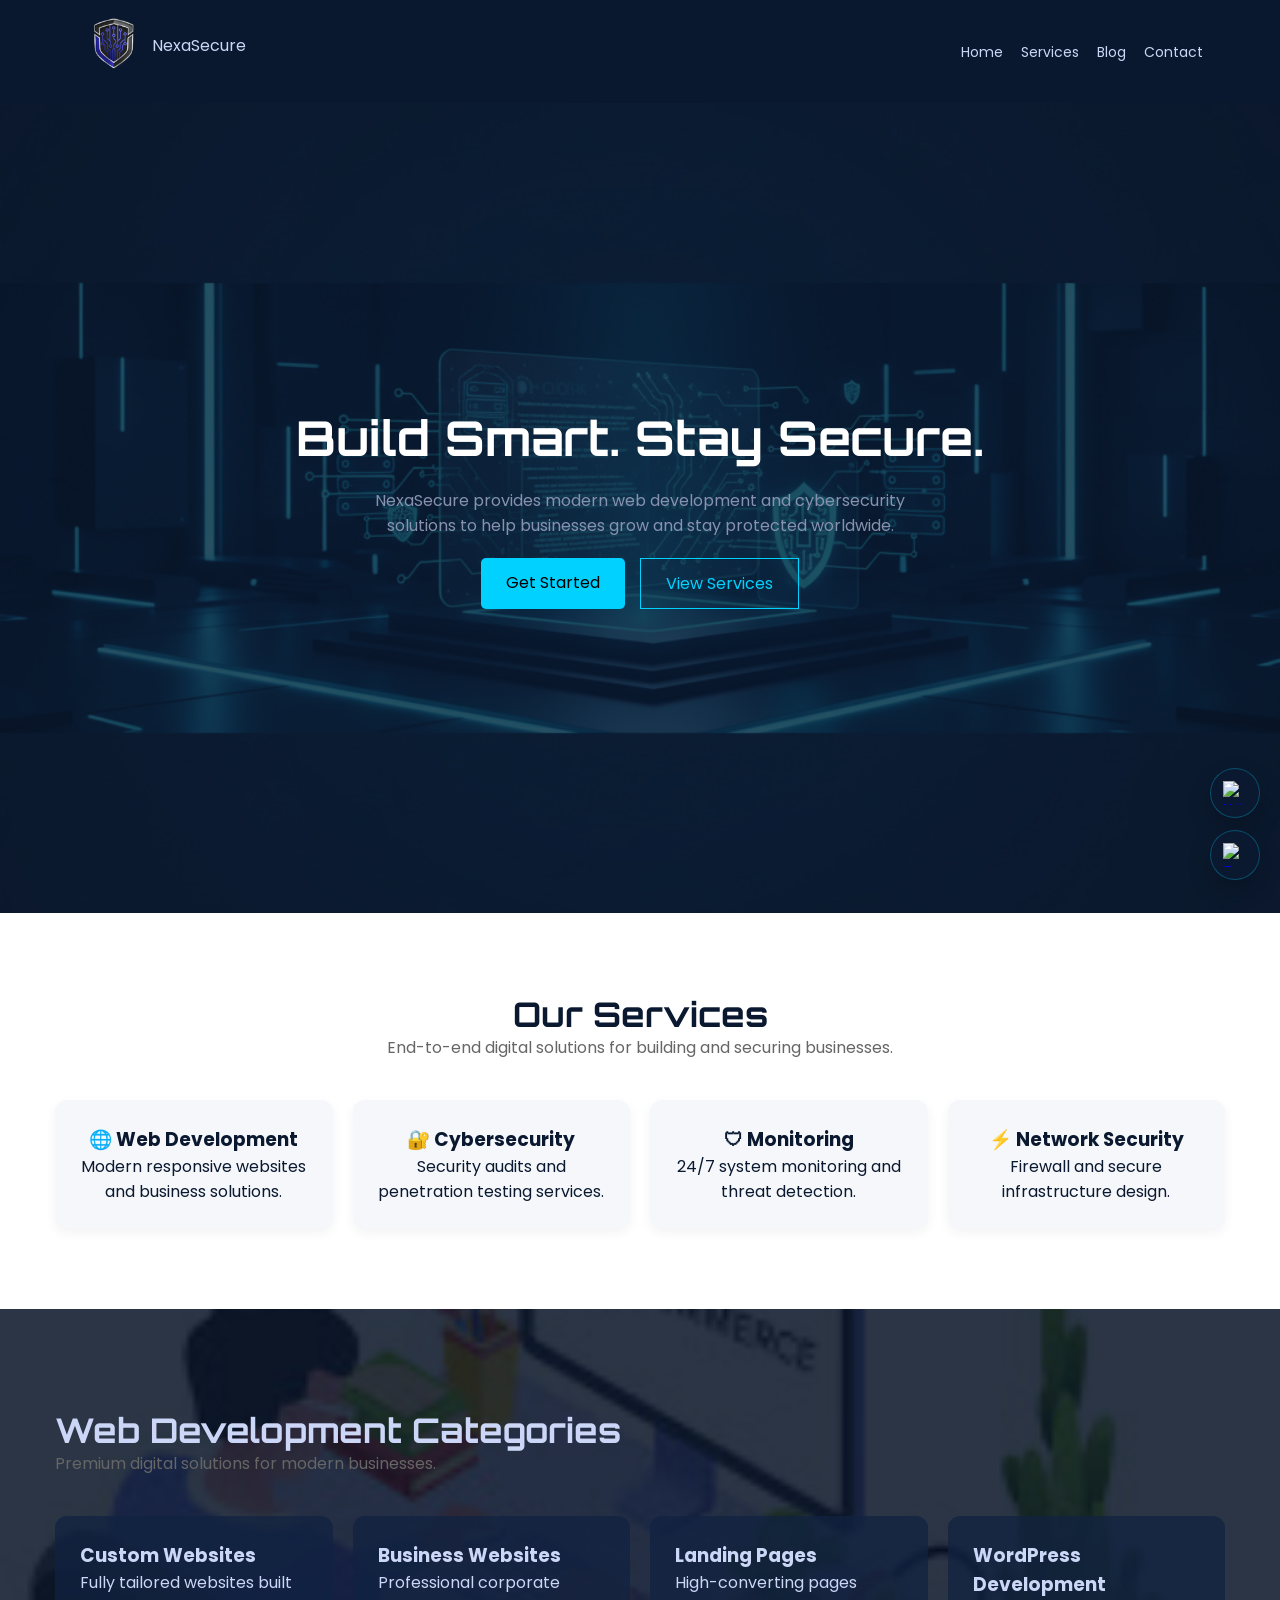
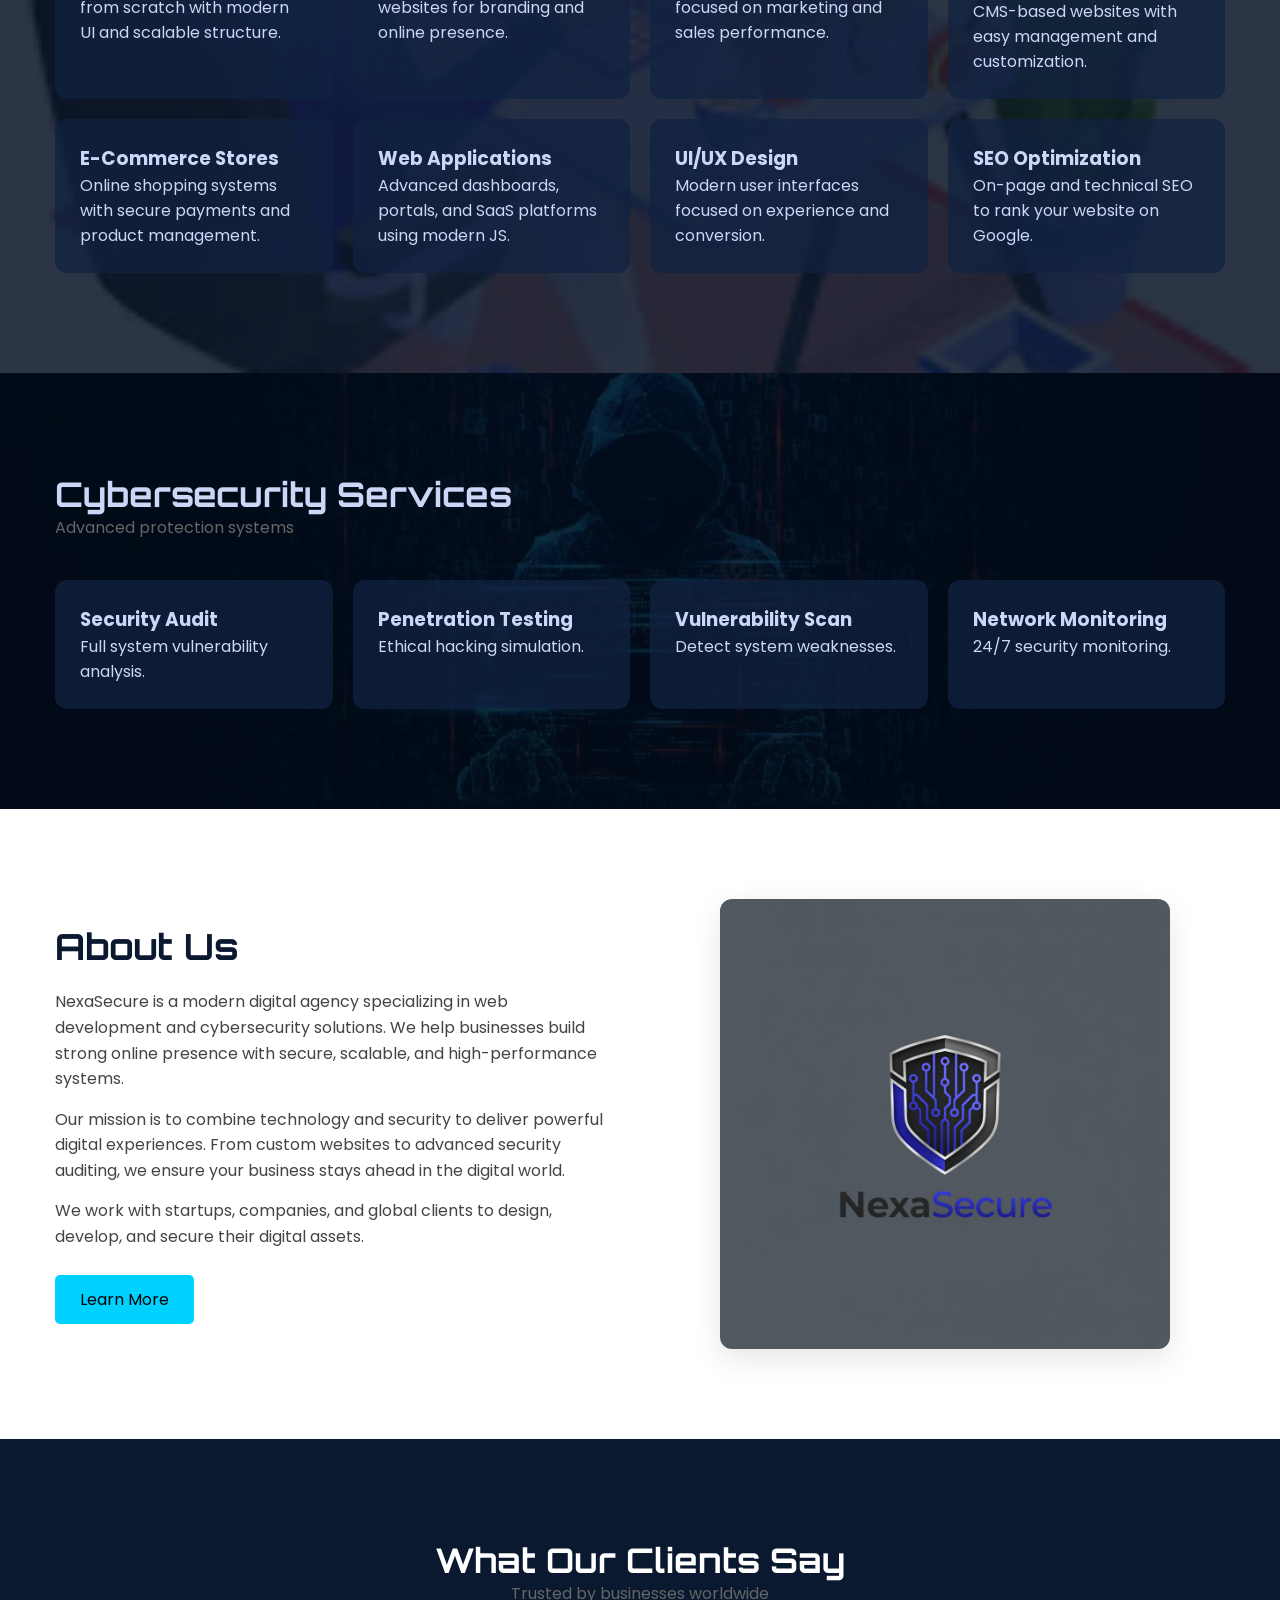
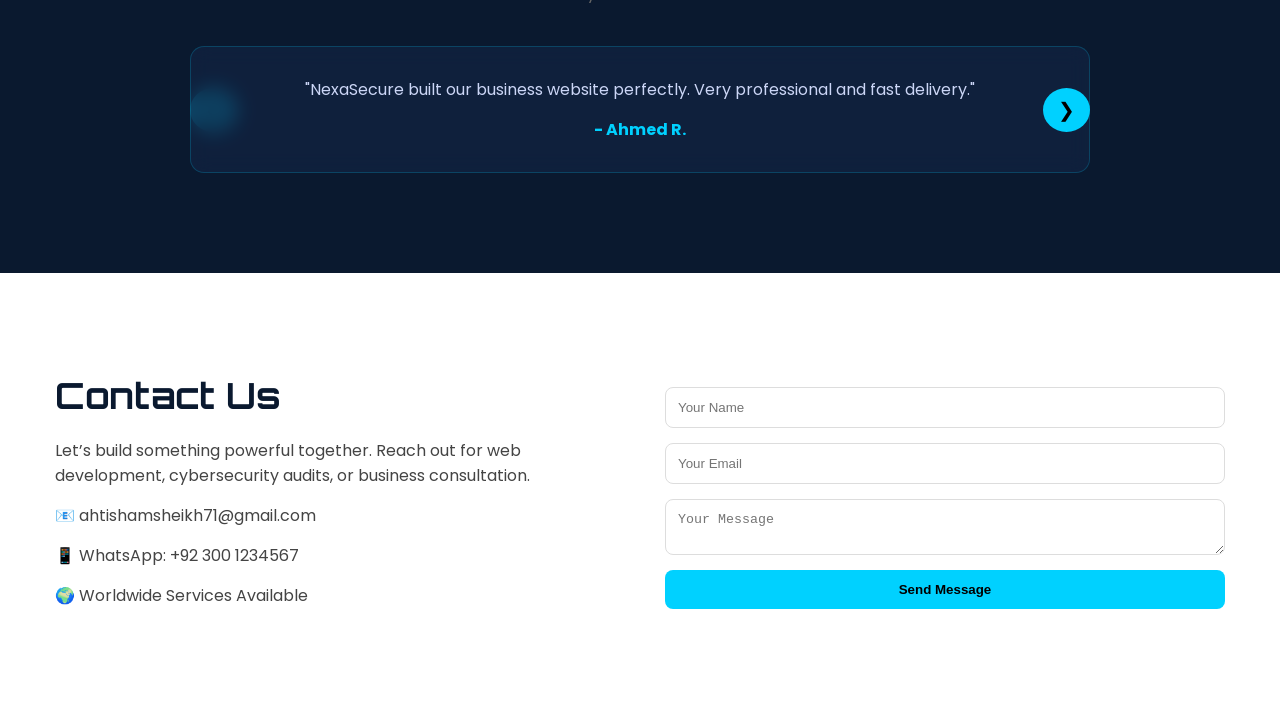
==== index.html @ 003ba31c "Add files via upload" ====
<!DOCTYPE html>
<html lang="en">
<head>
  <meta charset="UTF-8">
  <meta name="viewport" content="width=device-width, initial-scale=1.0">
  <title>NexaSecure</title>

  <link rel="stylesheet" href="style.css">

  <link href="https://fonts.googleapis.com/css2?family=Orbitron:wght@500;700&family=Poppins:wght@300;400;500;600&display=swap" rel="stylesheet">
</head>

<body>
<!-- PRELOADER -->
<div id="preloader">
  <div class="loader-content">
    <img src="logo2.png" alt="Logo" class="loader-logo">
    <h1 class="loader-text">NexaSecure</h1>
  </div>
</div>
<!-- NAVBAR -->
<header class="navbar">
  <div class="logo">
  <img src="logo2.png" alt="NexaSecure Logo">
  <div class="logo1">NexaSecure</div>
</div>

  <nav>
    <ul>
      <li><a href="#">Home</a></li>
      <li><a href="services.html">Services</a></li>
      <li><a href="blog.html">Blog</a></li>
      <li><a href="contact.html">Contact</a></li>
    </ul>
  </nav>
</header>

<!-- HERO WITH BG -->
<section class="hero hero-bg">
  <div class="hero-content">
    <h1>Build Smart. Stay Secure.</h1>
    <p>
      NexaSecure provides modern web development and cybersecurity solutions
      to help businesses grow and stay protected worldwide.
    </p>

    <div class="buttons">
  <a href="contact.html" class="btn-primary">Get Started</a>
  <a href="services.html" class="btn-secondary">View Services</a>
</div>
  </div>
</section>

<!-- SERVICES -->
<section class="services">
  <div class="container">

    <h2 class="section-title">Our Services</h2>
    <p class="section-subtitle">
      End-to-end digital solutions for building and securing businesses.
    </p>

    <div class="service-grid">

      <div class="service-card">
        <h3>🌐 Web Development</h3>
        <p>Modern responsive websites and business solutions.</p>
      </div>

      <div class="service-card">
        <h3>🔐 Cybersecurity</h3>
        <p>Security audits and penetration testing services.</p>
      </div>

      <div class="service-card">
        <h3>🛡 Monitoring</h3>
        <p>24/7 system monitoring and threat detection.</p>
      </div>

      <div class="service-card">
        <h3>⚡ Network Security</h3>
        <p>Firewall and secure infrastructure design.</p>
      </div>

    </div>
  </div>
</section>

<!-- WEB CATEGORIES -->
<section class="web-categories">

  <div class="container">

    <h2 class="section-title">Web Development Categories</h2>
    <p class="section-subtitle">
      Premium digital solutions for modern businesses.
    </p>

    <div class="category-grid">

      <div class="category-card">
        <h3>Custom Websites</h3>
        <p>Fully tailored websites built from scratch with modern UI and scalable structure.</p>
      </div>

      <div class="category-card">
        <h3>Business Websites</h3>
        <p>Professional corporate websites for branding and online presence.</p>
      </div>

      <div class="category-card">
        <h3>Landing Pages</h3>
        <p>High-converting pages focused on marketing and sales performance.</p>
      </div>

      <div class="category-card">
        <h3>WordPress Development</h3>
        <p>CMS-based websites with easy management and customization.</p>
      </div>

      <div class="category-card">
        <h3>E-Commerce Stores</h3>
        <p>Online shopping systems with secure payments and product management.</p>
      </div>

      <div class="category-card">
        <h3>Web Applications</h3>
        <p>Advanced dashboards, portals, and SaaS platforms using modern JS.</p>
      </div>

      <div class="category-card">
        <h3>UI/UX Design</h3>
        <p>Modern user interfaces focused on experience and conversion.</p>
      </div>

      <div class="category-card">
        <h3>SEO Optimization</h3>
        <p>On-page and technical SEO to rank your website on Google.</p>
      </div>

    </div>

  </div>

</section>

<!-- CYBERSECURITY -->
<section class="cyber-services">

  <div class="container">

    <h2 class="section-title">Cybersecurity Services</h2>
    <p class="section-subtitle">Advanced protection systems</p>

    <div class="cyber-grid">

      <div class="cyber-card">
        <h3>Security Audit</h3>
        <p>Full system vulnerability analysis.</p>
      </div>

      <div class="cyber-card">
        <h3>Penetration Testing</h3>
        <p>Ethical hacking simulation.</p>
      </div>

      <div class="cyber-card">
        <h3>Vulnerability Scan</h3>
        <p>Detect system weaknesses.</p>
      </div>

      <div class="cyber-card">
        <h3>Network Monitoring</h3>
        <p>24/7 security monitoring.</p>
      </div>

    </div>

  </div>
</section>
<!-- FLOATING CONTACT BUTTONS -->
<div class="contact-float">

  <!-- WhatsApp -->
  <a href="https://wa.me/923557514103" target="_blank" class="whatsapp">
    <img src="https://cdn-icons-png.flaticon.com/512/733/733585.png" alt="WhatsApp">
  </a>

  <!-- Email -->
<a href="mailto:ahtishamsheikhm@gmail.com" class="email">
  <img src="https://cdn-icons-png.flaticon.com/512/732/732200.png" alt="Email">
</a>

</div>
<!-- ABOUT US SECTION -->
<section class="about-section">

  <div class="container about-wrapper">

    <!-- LEFT SIDE TEXT -->
    <div class="about-text">
      <h2>About Us</h2>

      <p>
        NexaSecure is a modern digital agency specializing in web development and cybersecurity solutions.
        We help businesses build strong online presence with secure, scalable, and high-performance systems.
      </p>

      <p>
        Our mission is to combine technology and security to deliver powerful digital experiences.
        From custom websites to advanced security auditing, we ensure your business stays ahead in the digital world.
      </p>

      <p>
        We work with startups, companies, and global clients to design, develop, and secure their digital assets.
      </p>

      <a href="#" class="btn-primary">Learn More</a>
    </div>

    <!-- RIGHT SIDE IMAGE -->
    <div class="about-image">
      <img src="logo.jpg" alt="About NexaSecure">
    </div>

  </div>

</section>
<!-- CLIENT REVIEWS -->
<section class="reviews-section">

  <div class="container">

    <h2 class="section-title">What Our Clients Say</h2>
    <p class="section-subtitle">Trusted by businesses worldwide</p>

    <div class="reviews-slider">

      <button class="slider-btn left">&#10094 </button>

      <div class="reviews-track">

        <div class="review-card">
          <p>"NexaSecure built our business website perfectly. Very professional and fast delivery."</p>
          <h4>- Ahmed R.</h4>
        </div>

        <div class="review-card">
          <p>"Their cybersecurity audit helped us fix major vulnerabilities. Highly recommended!"</p>
          <h4>- Sarah K.</h4>
        </div>

        <div class="review-card">
          <p>"Amazing UI/UX design and clean development. My startup looks premium now."</p>
          <h4>- John M.</h4>
        </div>

        <div class="review-card">
          <p>"Best web development service I’ve worked with. Very responsive team."</p>
          <h4>- Ali H.</h4>
        </div>

        <div class="review-card">
          <p>"Professional, secure, and modern solutions. Great experience overall."</p>
          <h4>- David S.</h4>
        </div>

      </div>

      <button class="slider-btn right">&#10095;</button>

    </div>

  </div>

</section>
<!-- CONTACT US -->
<section class="contact-section">

  <div class="container contact-wrapper">

    <!-- LEFT INFO -->
    <div class="contact-info">
      <h2>Contact Us</h2>

      <p>
        Let’s build something powerful together. Reach out for web development,
        cybersecurity audits, or business consultation.
      </p>

      <div class="contact-details">
        <p>📧 ahtishamsheikh71@gmail.com</p>
        <p>📱 WhatsApp: +92 300 1234567</p>
        <p>🌍 Worldwide Services Available</p>
      </div>
    </div>

    <!-- RIGHT FORM -->
    <form class="contact-form">

      <input type="text" placeholder="Your Name" required>
      <input type="email" placeholder="Your Email" required>
      <textarea placeholder="Your Message"></textarea>

      <button type="submit">Send Message</button>

    </form>

  </div>

</section>
 <script src="script.js"></script>
</body>
</html>
---- style.css ----
/* RESET */
* {
  margin: 0;
  padding: 0;
  box-sizing: border-box;
}

/* COLORS */
:root {
  --primary: #0A192F;
  --accent: #00D1FF;
  --text-main: #CCD6F6;
  --text-muted: #8892B0;
}

/* BODY FIX */
html, body {
  width: 100%;
  overflow-x: hidden;
}

body {
  font-family: 'Poppins', sans-serif;
  background: var(--primary);
  color: var(--text-main);
}

/* CONTAINER */
.container {
  max-width: 1200px;
  margin: auto;
  padding: 0 15px;
}

/* NAVBAR (SAME ON ALL DEVICES) */
.navbar {
  display: flex;
  justify-content: space-between;
  align-items: center;
  padding: 18px 6%;
  background: rgba(10,25,47,0.7);
  backdrop-filter: blur(12px);
  position: sticky;
  top: 0;
  z-index: 1000;
}

.logo {
  display: flex;
  align-items: center;
}

.logo img {
  height: 67px;   /* SAME SIZE AS TEXT FEEL */
  width: auto;
  object-fit: contain;
}
.logo1{
    height: 37px;
    width: auto;
}
.navbar ul {
  display: flex;
  list-style: none;
  gap: 18px;
}

.navbar a {
  text-decoration: none;
  color: var(--text-main);
  font-size: 14px;
}

.navbar a:hover {
  color: var(--accent);
}

/* HERO */
.hero {
  min-height: 90vh;
  display: flex;
  align-items: center;
  justify-content: center;
  text-align: center;
  padding: 60px 20px;
}

/* HERO BG IMAGE */
.hero-bg {
  background: url("bg.jpg") center/cover no-repeat;
  position: relative;
}

.hero-bg::before {
  content: "";
  position: absolute;
  inset: 0;
  background: rgba(10,25,47,0.75);
}

.hero-content {
  position: relative;
}

.hero h1 {
  font-family: 'Orbitron', sans-serif;
  font-size: 48px;
  color: #fff;
}

.hero p {
  color: var(--text-muted);
  max-width: 600px;
  margin: 20px auto;
}
/* =========================
   PRELOADER
========================= */

#preloader {
  position: fixed;
  inset: 0;
  background: #020C1B;
  display: flex;
  align-items: center;
  justify-content: center;
  z-index: 99999;
  transition: opacity 0.6s ease;
}

.loader-content {
  text-align: center;
}

/* LOGO */
.loader-logo {
  width: 90px;
  animation: zoomIn 2s ease-in-out;
}

/* TEXT */
.loader-text {
  font-family: 'Orbitron', sans-serif;
  color: #00D1FF;
  margin-top: 10px;
  font-size: 28px;
  letter-spacing: 2px;
  animation: glow 1.5s ease-in-out infinite alternate;
}

/* ANIMATION */
@keyframes zoomIn {
  from {
    transform: scale(0.5);
    opacity: 0;
  }
  to {
    transform: scale(1);
    opacity: 1;
  }
}

@keyframes glow {
  from {
    text-shadow: 0 0 10px #00D1FF;
  }
  to {
    text-shadow: 0 0 25px #00D1FF, 0 0 40px #00D1FF;
  }
}
/* BUTTONS */
.buttons {
  display: flex;
  gap: 15px;
  justify-content: center;
  flex-wrap: wrap;
}

.btn-primary {
  background: var(--accent);
  color: black;
  padding: 12px 25px;
  border-radius: 5px;
  text-decoration: none;
}

.btn-primary:hover {
  opacity: 0.85;
}

.btn-secondary {
  border: 1px solid var(--accent);
  color: var(--accent);
  padding: 12px 25px;
  text-decoration: none;
}

.btn-secondary:hover {
  background: var(--accent);
  color: black;
}

/* SERVICES */
.services {
  background: #fff;
  color: #0A192F;
  padding: 80px 20px;
  text-align: center;
}

.section-title {
  font-family: 'Orbitron', sans-serif;
  font-size: 34px;
}

.section-subtitle {
  color: #666;
  margin-bottom: 40px;
}

/* GRID */
.service-grid {
  display: grid;
  grid-template-columns: repeat(4, 1fr);
  gap: 20px;
}

/* CARD (SMOOTH PREMIUM VERSION) */
.service-card {
  background: #f5f7fb;
  padding: 25px;
  border-radius: 12px;
  transition: all 0.45s cubic-bezier(0.25, 0.8, 0.25, 1);
  position: relative;
  overflow: hidden;
  box-shadow: 0 4px 12px rgba(0,0,0,0.05);
  cursor: pointer;
}

/* SOFT GLOW EFFECT */
.service-card::before {
  content: "";
  position: absolute;
  top: 0;
  left: -100%;
  width: 100%;
  height: 100%;
  background: linear-gradient(
    120deg,
    transparent,
    rgba(0, 209, 255, 0.15),
    transparent
  );
  transition: all 0.6s ease;
}

/* HOVER EFFECT (SMOOTH FLOAT) */
.service-card:hover {
  transform: translateY(-10px) scale(1.02);
  border: 1px solid var(--accent);
  box-shadow: 0 15px 35px rgba(0, 209, 255, 0.2);
}

/* LIGHT SWIPE ANIMATION ON HOVER */
.service-card:hover::before {
  left: 100%;
}

/* WEB CATEGORIES */
.web-categories {
  background: url("web.jpeg") center/cover no-repeat;
  position: relative;
  padding: 100px 20px;
}

.web-categories::before {
  content: "";
  position: absolute;
  inset: 0;
  background: rgba(6,18,37,0.85);
}

.web-categories .container {
  position: relative;
}

.category-grid {
  display: grid;
  grid-template-columns: repeat(4, 1fr);
  gap: 20px;
}

.category-card {
  background: rgba(17,34,64,0.75);
  padding: 25px;
  border-radius: 12px;
  transition: 0.3s;
}

.category-card:hover {
  transform: translateY(-6px);
  border: 1px solid var(--accent);
}

/* CYBER */
.cyber-services {
  background: url("cyber.webp") center/cover no-repeat;
  position: relative;
  padding: 100px 20px;
}

.cyber-services::before {
  content: "";
  position: absolute;
  inset: 0;
  background: rgba(2,12,27,0.85);
}

.cyber-services .container {
  position: relative;
}

.cyber-grid {
  display: grid;
  grid-template-columns: repeat(4, 1fr);
  gap: 20px;
}

.cyber-card {
  background: rgba(17,34,64,0.75);
  padding: 25px;
  border-radius: 12px;
  transition: 0.3s;
}

.cyber-card:hover {
  transform: translateY(-6px);
  border: 1px solid var(--accent);
}

/* RESPONSIVE */
@media (max-width: 1024px) {
  .service-grid,
  .category-grid,
  .cyber-grid {
    grid-template-columns: repeat(2, 1fr);
  }

  .hero h1 {
    font-size: 38px;
  }
}

@media (max-width: 768px) {
  .service-grid,
  .category-grid,
  .cyber-grid {
    grid-template-columns: 1fr;
  }

  .navbar ul {
    gap: 10px;
  }

  .hero h1 {
    font-size: 28px;
  }
}
.category-grid {
  grid-template-columns: repeat(4, 1fr);
}
.contact-float {
  position: fixed;
  right: 20px;
  bottom: 20px;
  display: flex;
  flex-direction: column;
  gap: 12px;
  z-index: 9999;
}

/* ICON STYLE */
.contact-float a {
  width: 50px;
  height: 50px;
  background: #0A192F;
  border: 1px solid rgba(0, 209, 255, 0.3);
  border-radius: 50%;
  display: flex;
  align-items: center;
  justify-content: center;
  transition: 0.3s;
  box-shadow: 0 10px 25px rgba(0,0,0,0.2);
}

/* ICON IMAGE */
.contact-float img {
  width: 24px;
  height: 24px;
}

/* HOVER EFFECT */
.contact-float a:hover {
  transform: scale(1.15);
  border-color: var(--accent);
  box-shadow: 0 0 15px rgba(0, 209, 255, 0.5);
}

/* WHATSAPP COLOR GLOW */
.contact-float .whatsapp:hover {
  box-shadow: 0 0 20px rgba(37, 211, 102, 0.6);
}

/* EMAIL COLOR GLOW */
.contact-float .email:hover {
  box-shadow: 0 0 20px rgba(0, 209, 255, 0.6);
}
/* =========================
   ABOUT US SECTION
========================= */
.about-section {
  background: #ffffff;
  padding: 90px 20px;
  color: #0A192F;
}

/* LAYOUT */
.about-wrapper {
  display: flex;
  align-items: center;
  justify-content: space-between;
  gap: 50px;
}

/* LEFT TEXT */
.about-text {
  flex: 1;
}

.about-text h2 {
  font-family: 'Orbitron', sans-serif;
  font-size: 36px;
  margin-bottom: 20px;
  color: #0A192F;
}

.about-text p {
  margin-bottom: 15px;
  color: #444;
  line-height: 1.6;
}

/* RIGHT IMAGE */
.about-image {
  flex: 1;
  display: flex;
  justify-content: center;
}

.about-image img {
  width: 100%;
  max-width: 450px;
  border-radius: 12px;
  box-shadow: 0 10px 30px rgba(0,0,0,0.1);
  transition: 0.3s;
}

.about-image img:hover {
  transform: scale(1.03);
}

/* BUTTON INSIDE WHITE SECTION */
.about-text .btn-primary {
  display: inline-block;
  margin-top: 10px;
}

/* =========================
   RESPONSIVE
========================= */
@media (max-width: 768px) {
  .about-wrapper {
    flex-direction: column;
    text-align: center;
  }

  .about-image img {
    max-width: 100%;
  }
}
/* =========================
   REVIEWS SECTION (PREMIUM)
========================= */
.reviews-section {
  background: #0A192F;
  padding: 100px 20px;
  color: white;
  text-align: center;
}

.reviews-slider {
  position: relative;
  max-width: 900px;
  margin: auto;
  overflow: hidden;
}

.reviews-track {
  display: flex;
  gap: 20px;
  transition: transform 0.5s ease;
}

/* CARD */
.review-card {
  min-width: 100%;
  background: rgba(17,34,64,0.8);
  padding: 30px;
  border-radius: 14px;
  border: 1px solid rgba(0,209,255,0.2);
  backdrop-filter: blur(10px);
}

.review-card p {
  font-size: 16px;
  color: #CCD6F6;
  margin-bottom: 15px;
}

.review-card h4 {
  color: #00D1FF;
}

/* SLIDER BUTTONS */
.slider-btn {
  position: absolute;
  top: 50%;
  transform: translateY(-50%);
  background: #00D1FF;
  border: none;
  padding: 10px 15px;
  cursor: pointer;
  font-size: 20px;
  border-radius: 50%;
}

.slider-btn.left { left: 0; }
.slider-btn.right { right: 0; }
/* =========================
   CONTACT SECTION (WHITE PREMIUM)
========================= */
.contact-section {
  background: #ffffff;
  padding: 100px 20px;
  color: #0A192F;
}

.contact-wrapper {
  display: flex;
  gap: 50px;
  align-items: center;
}

/* LEFT SIDE */
.contact-info {
  flex: 1;
}

.contact-info h2 {
  font-family: 'Orbitron', sans-serif;
  font-size: 36px;
  margin-bottom: 20px;
}

.contact-info p {
  color: #444;
  margin-bottom: 15px;
}

/* RIGHT FORM */
.contact-form {
  flex: 1;
  display: flex;
  flex-direction: column;
  gap: 15px;
}

.contact-form input,
.contact-form textarea {
  padding: 12px;
  border: 1px solid #ddd;
  border-radius: 8px;
}

.contact-form button {
  background: #00D1FF;
  color: black;
  padding: 12px;
  border: none;
  border-radius: 8px;
  cursor: pointer;
  font-weight: bold;
  transition: 0.3s;
}

.contact-form button:hover {
  background: #1F6FEB;
}

/* RESPONSIVE */
@media (max-width: 768px) {
  .contact-wrapper {
    flex-direction: column;
  }
}
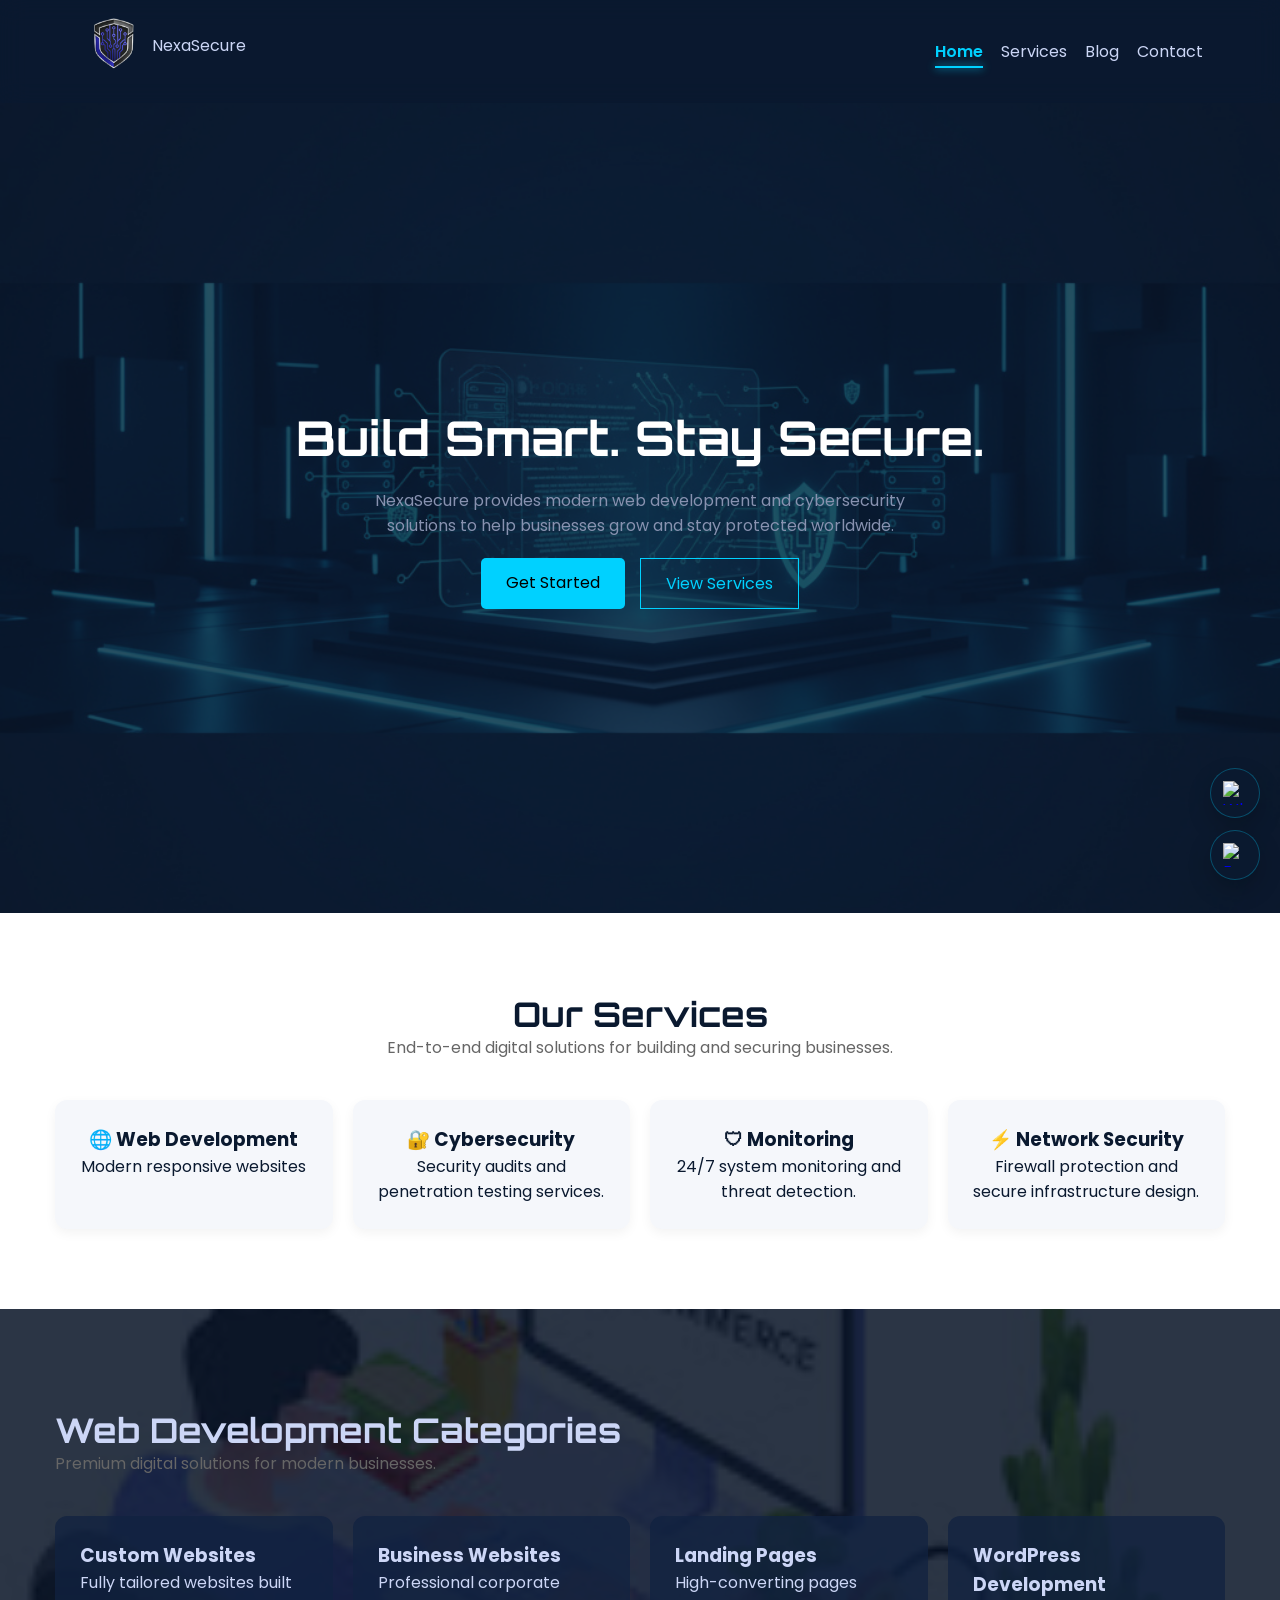
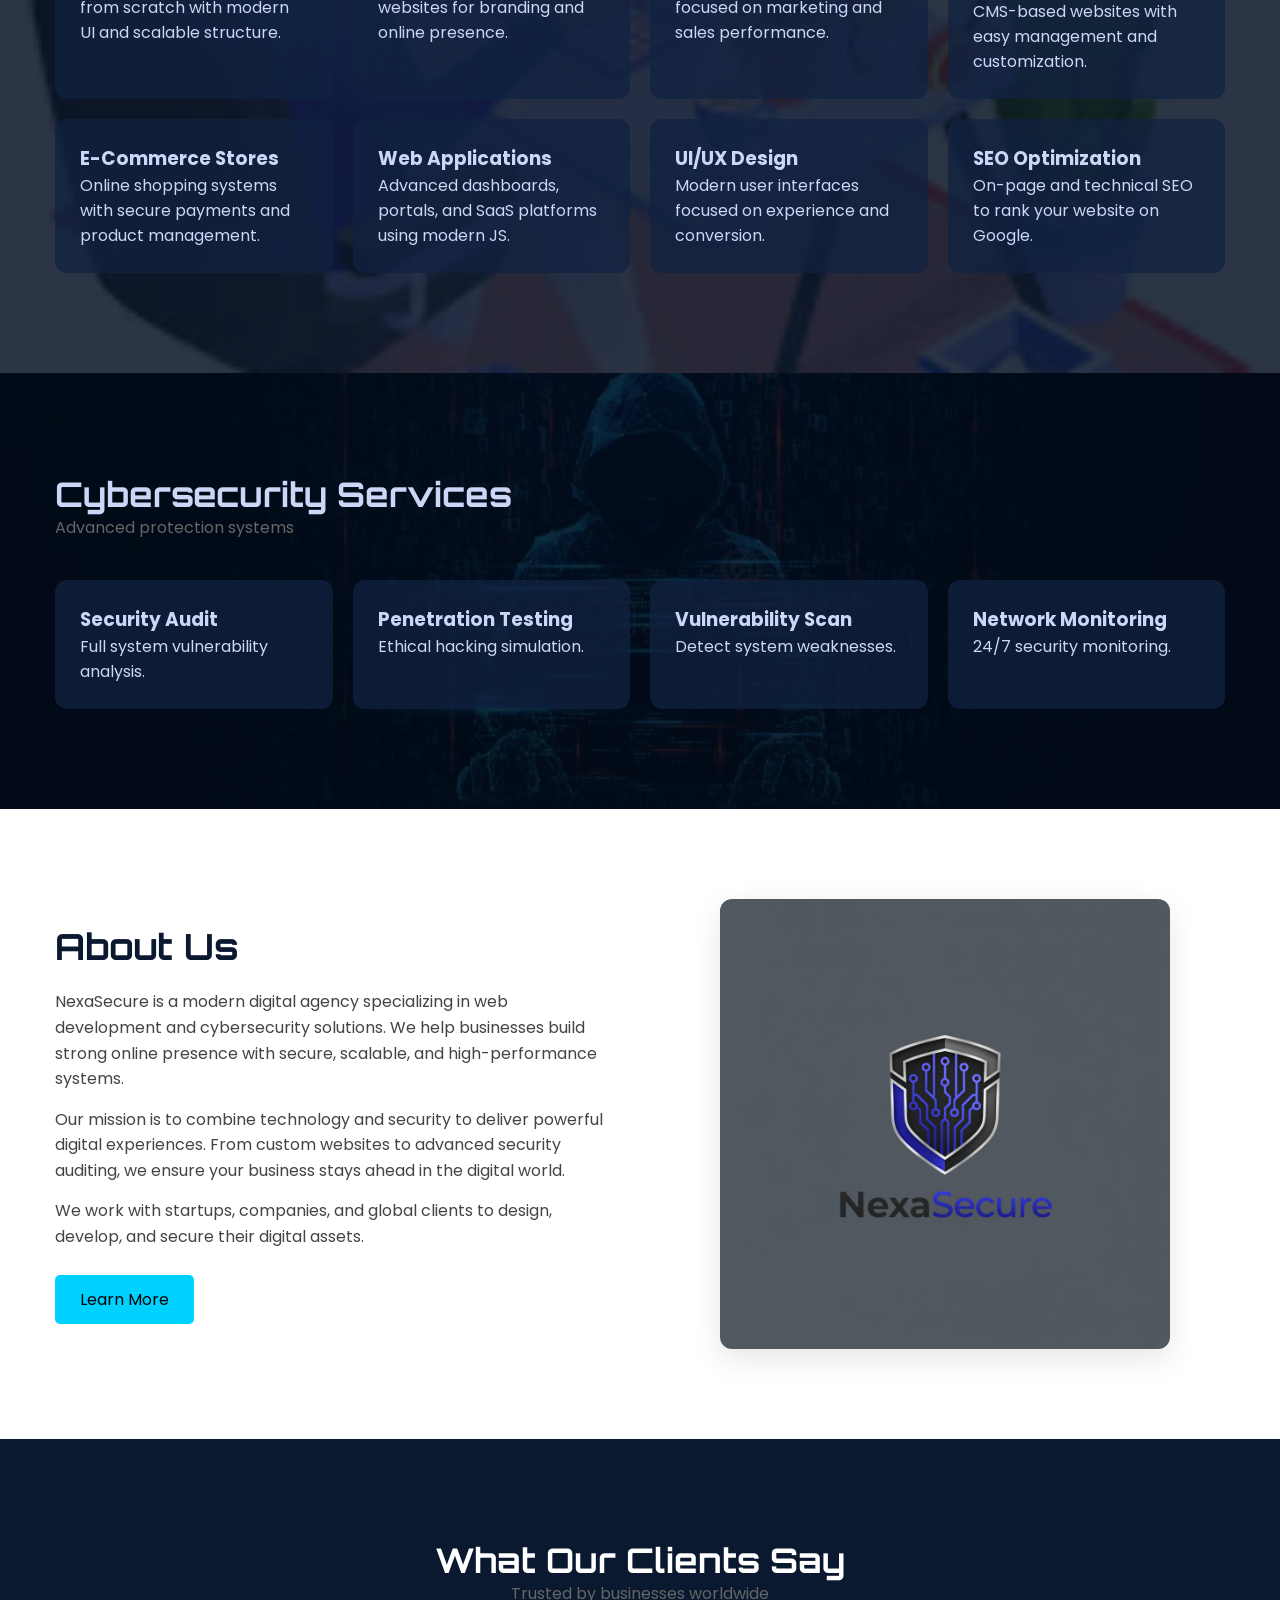
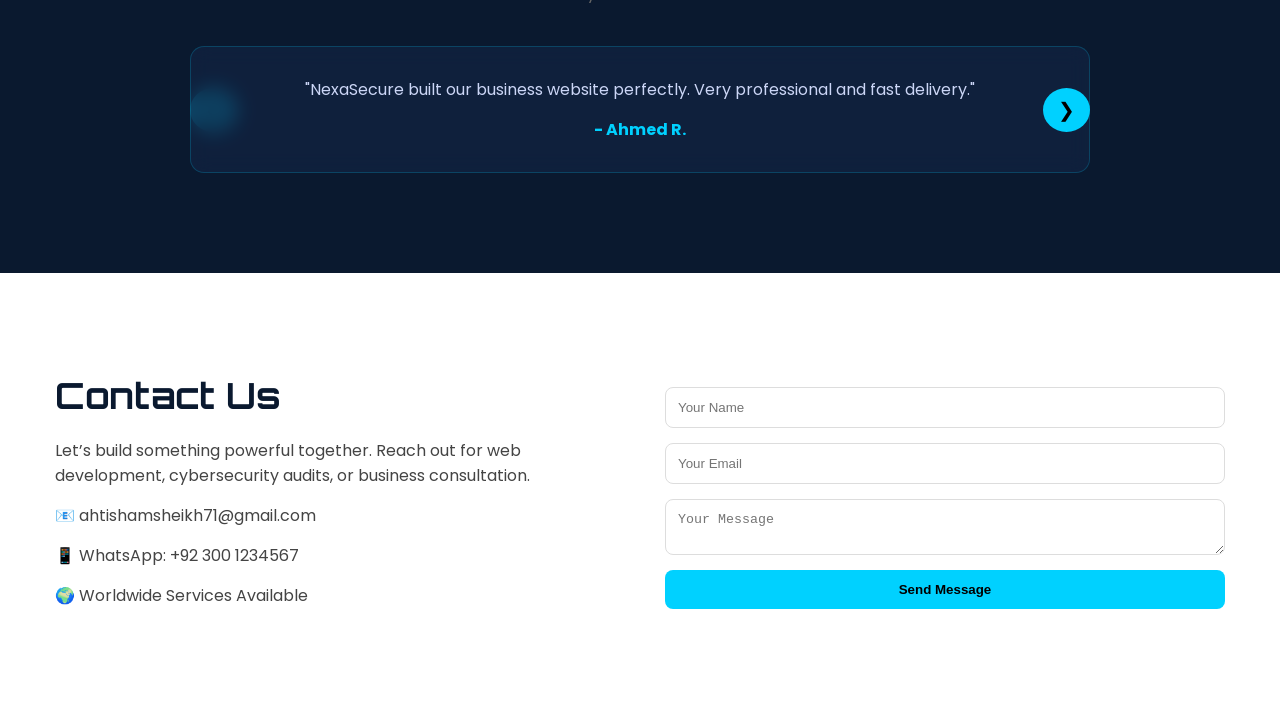
==== commit 70e73a61: "Add files via upload" ====
--- a/index.html
+++ b/index.html
@@ -1,314 +1,322 @@
 <!DOCTYPE html>
 <html lang="en">
+
 <head>
   <meta charset="UTF-8">
   <meta name="viewport" content="width=device-width, initial-scale=1.0">
   <title>NexaSecure</title>
 
   <link rel="stylesheet" href="style.css">
-
-  <link href="https://fonts.googleapis.com/css2?family=Orbitron:wght@500;700&family=Poppins:wght@300;400;500;600&display=swap" rel="stylesheet">
+  <link rel="icon" type="image/png" href="logo2.png">
+  <link
+    href="https://fonts.googleapis.com/css2?family=Orbitron:wght@500;700&family=Poppins:wght@300;400;500;600&display=swap"
+    rel="stylesheet">
 </head>
 
 <body>
-<!-- PRELOADER -->
-<div id="preloader">
-  <div class="loader-content">
-    <img src="logo2.png" alt="Logo" class="loader-logo">
-    <h1 class="loader-text">NexaSecure</h1>
+  <!-- PRELOADER -->
+  <div id="preloader">
+    <div class="loader-content">
+      <img src="logo2.png" alt="Logo" class="loader-logo">
+      <h1 class="loader-text">NexaSecure</h1>
+    </div>
   </div>
+  <!-- NAVBAR -->
+  <header class="navbar">
+    <div class="logo">
+      <img src="logo2.png" alt="NexaSecure Logo">
+      <div class="logo1">NexaSecure</div>
+    </div>
+
+    <nav>
+      <ul>
+        <li><a href="index.html" class="active">Home</a></li>
+<li><a href="services.html">Services</a></li>
+<li><a href="blog.html">Blog</a></li>
+<li><a href="contact.html">Contact</a></li>
+      </ul>
+    </nav>
+  </header>
+
+  <!-- HERO WITH BG -->
+  <section class="hero hero-bg">
+    <div class="hero-content">
+      <h1>Build Smart. Stay Secure.</h1>
+      <p>
+        NexaSecure provides modern web development and cybersecurity solutions
+        to help businesses grow and stay protected worldwide.
+      </p>
+
+      <div class="buttons">
+        <a href="contact.html" class="btn-primary">Get Started</a>
+        <a href="services.html" class="btn-secondary">View Services</a>
+      </div>
+    </div>
+  </section>
+
+  <!-- SERVICES -->
+  <section class="services">
+    <div class="container">
+
+      <h2 class="section-title">Our Services</h2>
+      <p class="section-subtitle">
+        End-to-end digital solutions for building and securing businesses.
+      </p>
+
+      <div class="service-grid">
+        <a href="webdev.html" class="service-card">
+          <h3>🌐 Web Development</h3>
+          <p>Modern responsive websites</p>
+        </a>
+        <div class="service-card">
+  <a href="cyber.html" class="service-link">
+    <h3>🔐 Cybersecurity</h3>
+    <p>Security audits and penetration testing services.</p>
+  </a>
 </div>
-<!-- NAVBAR -->
-<header class="navbar">
-  <div class="logo">
-  <img src="logo2.png" alt="NexaSecure Logo">
-  <div class="logo1">NexaSecure</div>
-</div>
-
-  <nav>
-    <ul>
-      <li><a href="#">Home</a></li>
-      <li><a href="services.html">Services</a></li>
-      <li><a href="blog.html">Blog</a></li>
-      <li><a href="contact.html">Contact</a></li>
-    </ul>
-  </nav>
-</header>
-
-<!-- HERO WITH BG -->
-<section class="hero hero-bg">
-  <div class="hero-content">
-    <h1>Build Smart. Stay Secure.</h1>
-    <p>
-      NexaSecure provides modern web development and cybersecurity solutions
-      to help businesses grow and stay protected worldwide.
-    </p>
-
-    <div class="buttons">
-  <a href="contact.html" class="btn-primary">Get Started</a>
-  <a href="services.html" class="btn-secondary">View Services</a>
-</div>
+
+        <div class="service-card">
+          <a href="monitoring.html" class="service-link">
+            <h3>🛡 Monitoring</h3>
+            <p>24/7 system monitoring and threat detection.</p>
+          </a>
+        </div>
+
+        <div class="service-card">
+          <a href="network.html" class="service-link">
+            <h3>⚡ Network Security</h3>
+            <p>Firewall protection and secure infrastructure design.</p>
+          </a> 
+        </div>
+
+      </div>
+    </div>
+  </section>
+
+  <!-- WEB CATEGORIES -->
+  <section class="web-categories">
+
+    <div class="container">
+
+      <h2 class="section-title">Web Development Categories</h2>
+      <p class="section-subtitle">
+        Premium digital solutions for modern businesses.
+      </p>
+
+      <div class="category-grid">
+
+        <div class="category-card">
+          <h3>Custom Websites</h3>
+          <p>Fully tailored websites built from scratch with modern UI and scalable structure.</p>
+        </div>
+
+        <div class="category-card">
+          <h3>Business Websites</h3>
+          <p>Professional corporate websites for branding and online presence.</p>
+        </div>
+
+        <div class="category-card">
+          <h3>Landing Pages</h3>
+          <p>High-converting pages focused on marketing and sales performance.</p>
+        </div>
+
+        <div class="category-card">
+          <h3>WordPress Development</h3>
+          <p>CMS-based websites with easy management and customization.</p>
+        </div>
+
+        <div class="category-card">
+          <h3>E-Commerce Stores</h3>
+          <p>Online shopping systems with secure payments and product management.</p>
+        </div>
+
+        <div class="category-card">
+          <h3>Web Applications</h3>
+          <p>Advanced dashboards, portals, and SaaS platforms using modern JS.</p>
+        </div>
+
+        <div class="category-card">
+          <h3>UI/UX Design</h3>
+          <p>Modern user interfaces focused on experience and conversion.</p>
+        </div>
+
+        <div class="category-card">
+          <h3>SEO Optimization</h3>
+          <p>On-page and technical SEO to rank your website on Google.</p>
+        </div>
+
+      </div>
+
+    </div>
+
+  </section>
+
+  <!-- CYBERSECURITY -->
+  <section class="cyber-services">
+
+    <div class="container">
+
+      <h2 class="section-title">Cybersecurity Services</h2>
+      <p class="section-subtitle">Advanced protection systems</p>
+
+      <div class="cyber-grid">
+
+        <div class="cyber-card">
+          <h3>Security Audit</h3>
+          <p>Full system vulnerability analysis.</p>
+        </div>
+
+        <div class="cyber-card">
+          <h3>Penetration Testing</h3>
+          <p>Ethical hacking simulation.</p>
+        </div>
+
+        <div class="cyber-card">
+          <h3>Vulnerability Scan</h3>
+          <p>Detect system weaknesses.</p>
+        </div>
+
+        <div class="cyber-card">
+          <h3>Network Monitoring</h3>
+          <p>24/7 security monitoring.</p>
+        </div>
+
+      </div>
+
+    </div>
+  </section>
+  <!-- FLOATING CONTACT BUTTONS -->
+  <div class="contact-float">
+
+    <!-- WhatsApp -->
+    <a href="https://wa.me/923557514103" target="_blank" class="whatsapp">
+      <img src="https://cdn-icons-png.flaticon.com/512/733/733585.png" alt="WhatsApp">
+    </a>
+
+    <!-- Email -->
+    <a href="mailto:ahtishamsheikhm@gmail.com" class="email">
+      <img src="https://cdn-icons-png.flaticon.com/512/732/732200.png" alt="Email">
+    </a>
+
   </div>
-</section>
-
-<!-- SERVICES -->
-<section class="services">
-  <div class="container">
-
-    <h2 class="section-title">Our Services</h2>
-    <p class="section-subtitle">
-      End-to-end digital solutions for building and securing businesses.
-    </p>
-
-    <div class="service-grid">
-
-      <div class="service-card">
-        <h3>🌐 Web Development</h3>
-        <p>Modern responsive websites and business solutions.</p>
-      </div>
-
-      <div class="service-card">
-        <h3>🔐 Cybersecurity</h3>
-        <p>Security audits and penetration testing services.</p>
-      </div>
-
-      <div class="service-card">
-        <h3>🛡 Monitoring</h3>
-        <p>24/7 system monitoring and threat detection.</p>
-      </div>
-
-      <div class="service-card">
-        <h3>⚡ Network Security</h3>
-        <p>Firewall and secure infrastructure design.</p>
-      </div>
-
-    </div>
-  </div>
-</section>
-
-<!-- WEB CATEGORIES -->
-<section class="web-categories">
-
-  <div class="container">
-
-    <h2 class="section-title">Web Development Categories</h2>
-    <p class="section-subtitle">
-      Premium digital solutions for modern businesses.
-    </p>
-
-    <div class="category-grid">
-
-      <div class="category-card">
-        <h3>Custom Websites</h3>
-        <p>Fully tailored websites built from scratch with modern UI and scalable structure.</p>
-      </div>
-
-      <div class="category-card">
-        <h3>Business Websites</h3>
-        <p>Professional corporate websites for branding and online presence.</p>
-      </div>
-
-      <div class="category-card">
-        <h3>Landing Pages</h3>
-        <p>High-converting pages focused on marketing and sales performance.</p>
-      </div>
-
-      <div class="category-card">
-        <h3>WordPress Development</h3>
-        <p>CMS-based websites with easy management and customization.</p>
-      </div>
-
-      <div class="category-card">
-        <h3>E-Commerce Stores</h3>
-        <p>Online shopping systems with secure payments and product management.</p>
-      </div>
-
-      <div class="category-card">
-        <h3>Web Applications</h3>
-        <p>Advanced dashboards, portals, and SaaS platforms using modern JS.</p>
-      </div>
-
-      <div class="category-card">
-        <h3>UI/UX Design</h3>
-        <p>Modern user interfaces focused on experience and conversion.</p>
-      </div>
-
-      <div class="category-card">
-        <h3>SEO Optimization</h3>
-        <p>On-page and technical SEO to rank your website on Google.</p>
-      </div>
-
-    </div>
-
-  </div>
-
-</section>
-
-<!-- CYBERSECURITY -->
-<section class="cyber-services">
-
-  <div class="container">
-
-    <h2 class="section-title">Cybersecurity Services</h2>
-    <p class="section-subtitle">Advanced protection systems</p>
-
-    <div class="cyber-grid">
-
-      <div class="cyber-card">
-        <h3>Security Audit</h3>
-        <p>Full system vulnerability analysis.</p>
-      </div>
-
-      <div class="cyber-card">
-        <h3>Penetration Testing</h3>
-        <p>Ethical hacking simulation.</p>
-      </div>
-
-      <div class="cyber-card">
-        <h3>Vulnerability Scan</h3>
-        <p>Detect system weaknesses.</p>
-      </div>
-
-      <div class="cyber-card">
-        <h3>Network Monitoring</h3>
-        <p>24/7 security monitoring.</p>
-      </div>
-
-    </div>
-
-  </div>
-</section>
-<!-- FLOATING CONTACT BUTTONS -->
-<div class="contact-float">
-
-  <!-- WhatsApp -->
-  <a href="https://wa.me/923557514103" target="_blank" class="whatsapp">
-    <img src="https://cdn-icons-png.flaticon.com/512/733/733585.png" alt="WhatsApp">
-  </a>
-
-  <!-- Email -->
-<a href="mailto:ahtishamsheikhm@gmail.com" class="email">
-  <img src="https://cdn-icons-png.flaticon.com/512/732/732200.png" alt="Email">
-</a>
-
-</div>
-<!-- ABOUT US SECTION -->
-<section class="about-section">
-
-  <div class="container about-wrapper">
-
-    <!-- LEFT SIDE TEXT -->
-    <div class="about-text">
-      <h2>About Us</h2>
-
-      <p>
-        NexaSecure is a modern digital agency specializing in web development and cybersecurity solutions.
-        We help businesses build strong online presence with secure, scalable, and high-performance systems.
-      </p>
-
-      <p>
-        Our mission is to combine technology and security to deliver powerful digital experiences.
-        From custom websites to advanced security auditing, we ensure your business stays ahead in the digital world.
-      </p>
-
-      <p>
-        We work with startups, companies, and global clients to design, develop, and secure their digital assets.
-      </p>
-
-      <a href="#" class="btn-primary">Learn More</a>
-    </div>
-
-    <!-- RIGHT SIDE IMAGE -->
-    <div class="about-image">
-      <img src="logo.jpg" alt="About NexaSecure">
-    </div>
-
-  </div>
-
-</section>
-<!-- CLIENT REVIEWS -->
-<section class="reviews-section">
-
-  <div class="container">
-
-    <h2 class="section-title">What Our Clients Say</h2>
-    <p class="section-subtitle">Trusted by businesses worldwide</p>
-
-    <div class="reviews-slider">
-
-      <button class="slider-btn left">&#10094 </button>
-
-      <div class="reviews-track">
-
-        <div class="review-card">
-          <p>"NexaSecure built our business website perfectly. Very professional and fast delivery."</p>
-          <h4>- Ahmed R.</h4>
-        </div>
-
-        <div class="review-card">
-          <p>"Their cybersecurity audit helped us fix major vulnerabilities. Highly recommended!"</p>
-          <h4>- Sarah K.</h4>
-        </div>
-
-        <div class="review-card">
-          <p>"Amazing UI/UX design and clean development. My startup looks premium now."</p>
-          <h4>- John M.</h4>
-        </div>
-
-        <div class="review-card">
-          <p>"Best web development service I’ve worked with. Very responsive team."</p>
-          <h4>- Ali H.</h4>
-        </div>
-
-        <div class="review-card">
-          <p>"Professional, secure, and modern solutions. Great experience overall."</p>
-          <h4>- David S.</h4>
-        </div>
-
-      </div>
-
-      <button class="slider-btn right">&#10095;</button>
-
-    </div>
-
-  </div>
-
-</section>
-<!-- CONTACT US -->
-<section class="contact-section">
-
-  <div class="container contact-wrapper">
-
-    <!-- LEFT INFO -->
-    <div class="contact-info">
-      <h2>Contact Us</h2>
-
-      <p>
-        Let’s build something powerful together. Reach out for web development,
-        cybersecurity audits, or business consultation.
-      </p>
-
-      <div class="contact-details">
-        <p>📧 ahtishamsheikh71@gmail.com</p>
-        <p>📱 WhatsApp: +92 300 1234567</p>
-        <p>🌍 Worldwide Services Available</p>
-      </div>
-    </div>
-
-    <!-- RIGHT FORM -->
-    <form class="contact-form">
-
-      <input type="text" placeholder="Your Name" required>
-      <input type="email" placeholder="Your Email" required>
-      <textarea placeholder="Your Message"></textarea>
-
-      <button type="submit">Send Message</button>
-
-    </form>
-
-  </div>
-
-</section>
- <script src="script.js"></script>
+  <!-- ABOUT US SECTION -->
+  <section class="about-section">
+
+    <div class="container about-wrapper">
+
+      <!-- LEFT SIDE TEXT -->
+      <div class="about-text">
+        <h2>About Us</h2>
+
+        <p>
+          NexaSecure is a modern digital agency specializing in web development and cybersecurity solutions.
+          We help businesses build strong online presence with secure, scalable, and high-performance systems.
+        </p>
+
+        <p>
+          Our mission is to combine technology and security to deliver powerful digital experiences.
+          From custom websites to advanced security auditing, we ensure your business stays ahead in the digital world.
+        </p>
+
+        <p>
+          We work with startups, companies, and global clients to design, develop, and secure their digital assets.
+        </p>
+
+        <a href="blog.html" class="btn-primary">Learn More</a>
+      </div>
+
+      <!-- RIGHT SIDE IMAGE -->
+      <div class="about-image">
+        <img src="logo.jpg" alt="About NexaSecure">
+      </div>
+
+    </div>
+
+  </section>
+  <!-- CLIENT REVIEWS -->
+  <section class="reviews-section">
+
+    <div class="container">
+
+      <h2 class="section-title">What Our Clients Say</h2>
+      <p class="section-subtitle">Trusted by businesses worldwide</p>
+
+      <div class="reviews-slider">
+
+        <button class="slider-btn left">&#10094 </button>
+
+        <div class="reviews-track">
+
+          <div class="review-card">
+            <p>"NexaSecure built our business website perfectly. Very professional and fast delivery."</p>
+            <h4>- Ahmed R.</h4>
+          </div>
+
+          <div class="review-card">
+            <p>"Their cybersecurity audit helped us fix major vulnerabilities. Highly recommended!"</p>
+            <h4>- Sarah K.</h4>
+          </div>
+
+          <div class="review-card">
+            <p>"Amazing UI/UX design and clean development. My startup looks premium now."</p>
+            <h4>- John M.</h4>
+          </div>
+
+          <div class="review-card">
+            <p>"Best web development service I’ve worked with. Very responsive team."</p>
+            <h4>- Ali H.</h4>
+          </div>
+
+          <div class="review-card">
+            <p>"Professional, secure, and modern solutions. Great experience overall."</p>
+            <h4>- David S.</h4>
+          </div>
+
+        </div>
+
+        <button class="slider-btn right">&#10095;</button>
+
+      </div>
+
+    </div>
+
+  </section>
+  <!-- CONTACT US -->
+  <section class="contact-section">
+
+    <div class="container contact-wrapper">
+
+      <!-- LEFT INFO -->
+      <div class="contact-info">
+        <h2>Contact Us</h2>
+
+        <p>
+          Let’s build something powerful together. Reach out for web development,
+          cybersecurity audits, or business consultation.
+        </p>
+
+        <div class="contact-details">
+          <p>📧 ahtishamsheikh71@gmail.com</p>
+          <p>📱 WhatsApp: +92 300 1234567</p>
+          <p>🌍 Worldwide Services Available</p>
+        </div>
+      </div>
+
+      <!-- RIGHT FORM -->
+      <form class="contact-form">
+
+        <input type="text" placeholder="Your Name" required>
+        <input type="email" placeholder="Your Email" required>
+        <textarea placeholder="Your Message"></textarea>
+
+        <button type="submit">Send Message</button>
+
+      </form>
+
+    </div>
+
+  </section>
+  <script src="script.js"></script>
 </body>
+
 </html>
--- a/style.css
+++ b/style.css
@@ -67,12 +67,31 @@
 
 .navbar a {
   text-decoration: none;
-  color: var(--text-main);
-  font-size: 14px;
+  color: #ccd6f6;
+  transition: 0.3s;
 }
 
 .navbar a:hover {
-  color: var(--accent);
+  color: #00d1ff;
+}
+
+/* ACTIVE PAGE STYLE */
+.navbar a.active {
+  color: #00d1ff;
+  font-weight: 600;
+  position: relative;
+}
+
+/* optional underline glow effect */
+.navbar a.active::after {
+  content: "";
+  position: absolute;
+  left: 0;
+  bottom: -5px;
+  width: 100%;
+  height: 2px;
+  background: #00d1ff;
+  box-shadow: 0 0 8px #00d1ff;
 }
 
 /* HERO */
@@ -236,7 +255,15 @@
   box-shadow: 0 4px 12px rgba(0,0,0,0.05);
   cursor: pointer;
 }
-
+a.service-card {
+  text-decoration: none !important;
+  color: inherit !important;
+}
+.service-link {
+  text-decoration: none;
+  color: inherit;
+  display: block;
+}
 /* SOFT GLOW EFFECT */
 .service-card::before {
   content: "";
